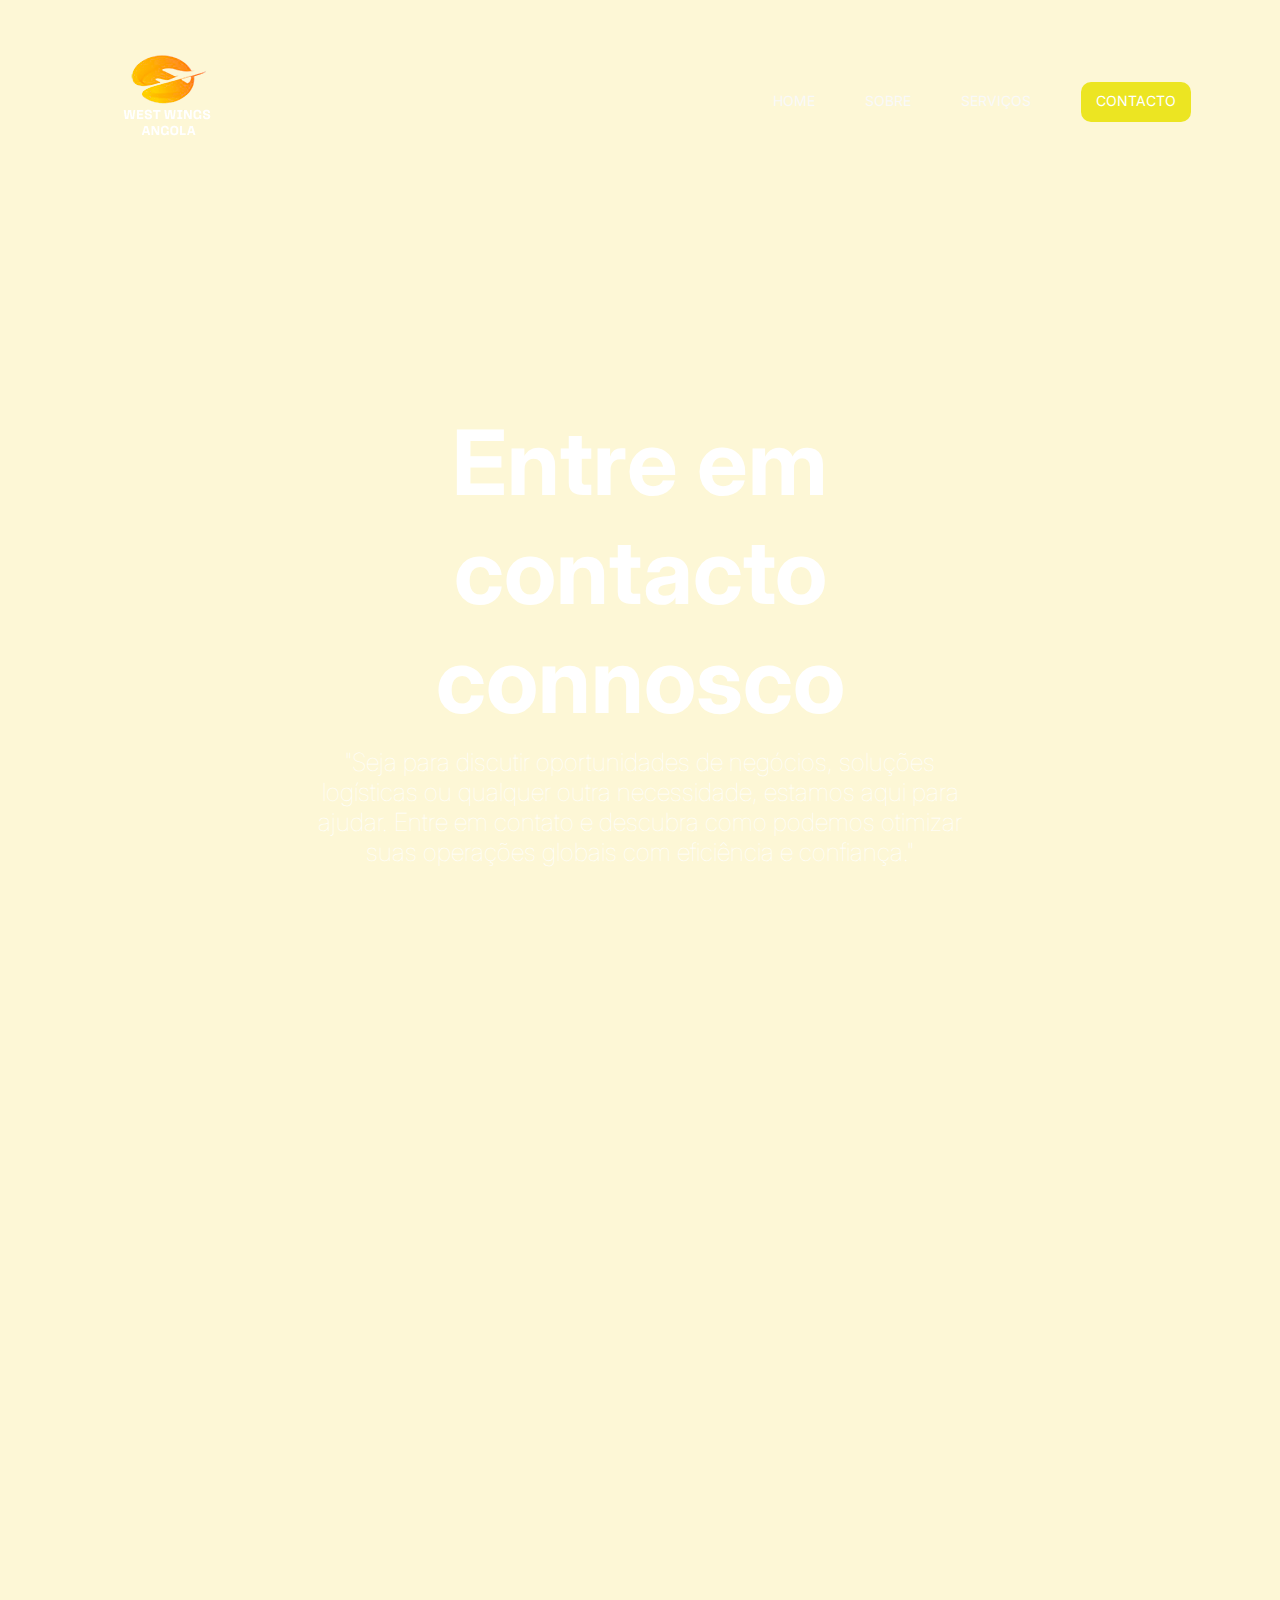
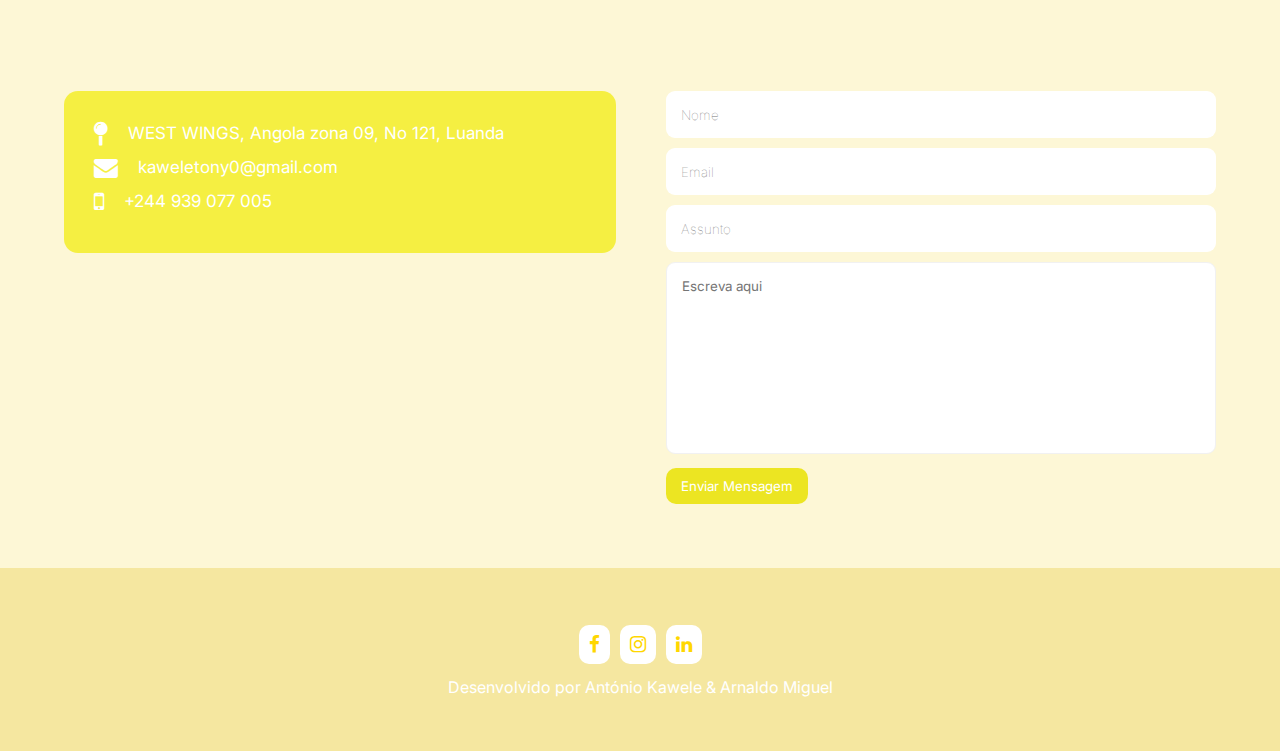
==== contacto.html @ 852876e9 "lançar site" ====
<!DOCTYPE html>
<html lang="pt-br">
<head>
    <meta charset="UTF-8">
    <meta name="viewport" content="width=device-width, initial-scale=1.0">
    <!-- font awesome down -->
    <link rel="stylesheet" href="https://cdnjs.cloudflare.com/ajax/libs/font-awesome/4.7.0/css/font-awesome.css" integrity="sha512-5A8nwdMOWrSz20fDsjczgUidUBR8liPYU+WymTZP1lmY9G6Oc7HlZv156XqnsgNUzTyMefFTcsFH/tnJE/+xBg==" crossorigin="anonymous" referrerpolicy="no-referrer" />
    <!-- link css -->
    <link rel="stylesheet" href="css/style.css">
    <title>Contacto</title>
    <style>
        .error-message {
            color: red;
            margin-top: 10px;
            font-size: 0.9em;
        }
    </style>
    <script>
        function validarFormulario() {
            const nome = document.getElementById('nome').value;
            const email = document.getElementById('email').value;
            const assunto = document.getElementById('assunto').value;
            const mensagem = document.getElementById('mensagem').value;
            let mensagemErro = '';
            const errorMessageContainer = document.getElementById('error-message');

            // Limpar mensagens de erro anteriores
            errorMessageContainer.innerText = '';

            // Validação do nome
            if (nome.trim() === '') {
                mensagemErro += 'O nome é obrigatório.\n';
            }

            // Validação do e-mail
            const emailRegex = /^[^\s@]+@[^\s@]+\.[^\s@]+$/;
            if (email.trim() === '') {
                mensagemErro += 'O e-mail é obrigatório.\n';
            } else if (!emailRegex.test(email)) {
                mensagemErro += 'Por favor, insira um e-mail válido.\n';
            }

            // Validação do assunto
            if (assunto.trim() === '') {
                mensagemErro += 'O assunto é obrigatório.\n';
            }

            // Validação da mensagem
            if (mensagem.trim() === '') {
                mensagemErro += 'A mensagem é obrigatória.\n';
            }

            if (mensagemErro) {
                errorMessageContainer.innerText = mensagemErro.trim().replace(/\n/g, ' ');
                return false; // Não envia o e-mail
            } else {
                enviarEmail(); // Chama a função para enviar o e-mail
            }
        }

        function enviarEmail() {
            const nome = document.getElementById('nome').value;
            const email = document.getElementById('email').value;
            const assunto = document.getElementById('assunto').value;
            const mensagem = document.getElementById('mensagem').value;

            const mailtoLink = `kaweletony0@gmail.com?subject=${encodeURIComponent(assunto)}&body=Nome: ${encodeURIComponent(nome)}%0D%0AEmail: ${encodeURIComponent(email)}%0D%0AMensagem: ${encodeURIComponent(mensagem)}`;

            window.location.href = mailtoLink;
        }
    </script>
</head>
<body>
    <!-- header -->
    <header style="background-image: url('img/trasnsport plane.png.jpg');">
        <div class="container">
            <nav>
                <a href="index.html">
                    <img src="img/west wings png.png" alt="logo">
                </a>
                <ul class="ul">
                    <a href="index.html">Home</a>
                    <a href="sobre.html">Sobre</a>
                    <a href="servicos.html">Serviços</a>
                    <a class="btn" href="contacto.html">Contacto</a>
                    <div class="close-icon" onclick="closeMenu()">
                        <i class="fa fa-times-circle-o"></i>
                    </div>
                </ul>
                <div class="menu-icon" onclick="openMenu()">
                    <i class="fa fa-bars"></i>
                </div>
            </nav>
            <section class="banner">
                <div class="banner-text">
                    <h1>Entre em contacto connosco</h1>
                    <p>"Seja para discutir oportunidades de negócios, soluções logísticas ou qualquer outra necessidade, estamos aqui para ajudar. Entre em contato e descubra como podemos otimizar suas operações globais com eficiência e confiança."</p>
                </div>
            </section>
        </div>
    </header>
    <section class="contacto">
        <div class="container">
            <div class="mapa">
                <iframe src="https://www.google.com/maps/embed?pb=!1m18!1m12!1m3!1d3003.0142972527233!2d13.233475173600315!3d-8.840545790513548!2m3!1f0!2f0!3f0!3m2!1i1024!2i768!4f13.1!3m3!1m2!1s0x1a51f3aba5f15e2f%3A0x7ec60780f9bf03c0!2sWEST%20WINGS%2CAngola!5e1!3m2!1spt-PT!2sao!4v1728296256755!5m2!1spt-PT!2sao" width="100%" height="500px" style="border:0;" allowfullscreen="" loading="lazy" referrerpolicy="no-referrer-when-downgrade"></iframe>
            </div>
            <div class="contacto-info">
                <div class="left-side">
                    <div>
                        <i class="fa fa-map-pin" aria-hidden="true"></i>
                        <p>WEST WINGS, Angola zona 09, No 121, Luanda</p>
                    </div>
                    <div>
                        <i class="fa fa-envelope" aria-hidden="true"></i>
                        <p>kaweletony0@gmail.com</p> <!-- Substitua pelo e-mail real -->
                    </div>
                    <div>
                        <i class="fa fa-mobile" aria-hidden="true"></i>
                        <p>+244 939 077 005</p>
                    </div>
                </div>
                <div class="right-side">
                    <form onsubmit="event.preventDefault(); validarFormulario();">
                        <input type="text" id="nome" placeholder="Nome" required>
                        <input type="email" id="email" placeholder="Email" required>
                        <input type="text" id="assunto" placeholder="Assunto" required>
                        <textarea id="mensagem" cols="30" rows="10" placeholder="Escreva aqui" required></textarea>
                        <button type="submit" class="btn">Enviar Mensagem</button>
                        <div id="error-message" class="error-message"></div> <!-- Div para mensagens de erro -->
                    </form>
                </div>
            </div>
        </div>
    </section>

    <!-- start of footer -->
    <footer class="footer">
        <div class="container">
            <div class="links">
                <a href="#"><i class="fa fa-facebook"></i></a>
                <a href="#"><i class="fa fa-instagram"></i></a>
                <a href="#"><i class="fa fa-linkedin"></i></a>
            </div>
            <p>Desenvolvido por António Kawele & Arnaldo Miguel</p>
        </div>
    </footer>
    <!-- end footer -->

    <!-- link do html e javascript para o efeito menu -->
    <script src="js/main.js"></script>
</body>
</html>
---- css/style.css ----
@import url('https://fonts.googleapis.com/css2?family=Inter:ital,opsz,wght@0,14..32,100..900;1,14..32,100..900&family=Poppins:ital,wght@0,100;0,200;0,300;0,400;0,500;0,600;0,700;0,800;0,900;1,100;1,200;1,300;1,400;1,500;1,600;1,700;1,800;1,900&display=swap');

*{
    margin: 0;
    padding: 0;
    box-sizing: border-box;
    text-decoration: none;
    outline: none;
    font-family: "Inter", sans-serif;
}
body{
    background-color: #f3d52b31;
}
section,footer{
    padding: 54px 0;

}
h3{
    font-size: 50px;
}
p{
    color: #0000009c; 
/* cor do paragrafo (p) escrito bem vindos a west... */
}
.container{
    max-width: 1400px;
    margin: 0 auto;
    padding: 0 5%;
}
.btn{
    /* botao contactos config */
    background-color: #ece522;
    color: white;
    padding: 10px 15px;                    
    border-radius: 10px;
    cursor: pointer;
    display: inline-block;
    transition: 0,1s;
}

.btn:hover{
    background-color: #777417;
    /* animação ao clicar o botão contactos */
}

@keyframes animate-outline {
    from{
        outline: 0px solid #fff701;
    }
    to{
        outline: 20px solid #fff700;
    }
    
}

header{
    background-position: center;
    background-size: cover;
    background-attachment: fixed ;
}
nav{
    display: flex;
    align-items: center;
    justify-content: space-between;
    padding-top: 30 px;
}
nav ul{
    display: flex;
    align-items: center;

}
nav ul a{

    /* botao home, contactos,etc  */
    color: #f9f9f9;
    margin: 0 25px;
    text-transform:uppercase;
    font-size: 14px;
    display: block;
}


nav ul a::after{
    content: "";
    background-color: #ece522;
    height: 3px;                      /*  para colacar a animação de baixo do sobre,contactos etc... */
    width: 0%;
    display: block;
}
nav ul a:hover::after{
    width: 100%;       
 /* continuacão da animação */
}

/* menu mobile */
nav .menu-icon{
    cursor: pointer;
    font-size: 25px;
    color: white;
    display: none;  
    /* o display none serve para ocultar o menu quando estiver no modo desktop */

}
/* end menu */
nav .close-icon{
    display: none;
    font-size: 30px;
    color: white;
}

.banner{
    display: flex;
    justify-content: center;

}
.banner .banner-text{
    margin: 150px;
    text-align: center;
    padding: 0 90px;
}
.banner .banner-text h1{
    font-size: 90px;
    color: white;

}
.banner .banner-text p{
    font-size: 25px;
    color: #ffffff;
    font-weight: lighter;
    margin: 12px 0;
}
/* saiba mais */
.saiba-mais .container{
    display: flex;
    align-items: center;
}
.saiba-mais .saiba-mais-text{
width: 50%;
padding: 0 40px ;
}
.saiba-mais .saiba-mais-text h3{
    font-size: 56px;
}
.saiba-mais .saiba-mais-text p{
    margin: 5px 0 10px 0;
}
.saiba-mais .saiba-mais-img{
    width : 50%;
    
}
/* .saiba-mais .saiba-mais-img{
    width: 100%;
  */
.depoimentos h3{
    text-align: center;
    /* texto depoimento */
}

  .depoimentos p{
    /* o comentario do depoimento */
    margin-bottom: 20px;
    text-align: center;
}
.cards{
    /* cards do depoimento */
    display: flex;
    justify-content: center;
    flex-wrap: wrap;
}

.depoimentos .card-item {

    
    background-color: rgba(244, 160, 50, 0.728);
    margin: 15px; 
    border-radius: 14px;
    text-align: center;
    width: 350px;
    transition: 0.3s;
    
}
/* esse comentario e para o cod acima margin 
para o espacamento,border ele vai arrendendor 
os contas,alinha o texto no centro,width largura */

.depoimentos .card-item img {
    border: 100%;
    width: 80px;
    display: block;
    margin: 10px auto;
}
/* esse comentario e pra cima width altura dos cards*/

.depoimentos .card-item .nome-user{
    font-weight: 600;
    font-size: 20px;
    margin-bottom: 15px;
}
.depoimentos .card-item .depoimentos-user{
    font-size: 15px;
    padding: 0 15px;
}
.depoimentos .card-item .stars{
    margin: 15px 0;
    border-top: 5px solid rgba(255, 255, 0, 0.511);
}
.depoimentos .card-item .stars i{
    color: cornsilk;
    margin-top: 15px;
    font-size: 20px;

}
.depoimentos .card-item:hover{
    background-color: rgb(240, 172, 2);
    margin-top: -5px;
}
/* esse comentario ]e para o cod acima efeito ao clicar 
os comentarios ,transition no .depoimento .carditem para estar mas suave  */

.depoimentos .card-item:hover .nome-user,
.depoimentos .card-item:hover .depoimentos-user
{
    color: #ffffff;
}
/* esse comentario ]e para o cod acima mudanca de cor quando clicas no comentario */


/*  Parceiros*/
.parceiros h3,
.parceiros p{
    text-align: center;
}
.parceiros .container div{
    display: flex;
    align-items: center;
    justify-content: space-around;
    flex-wrap: wrap;
}
/* .servicos .nossos-servicos h3
    .nossos-servicos .container{
    display: flex;
    align-items: center;
/ } */

/* footer */
.footer{
    background-color: rgb(245, 231, 160);
    text-align: center;

}
.footer i{
    color: gold;
    font-size: 19px;
    background-color: white;
    padding: 10px;
    margin: 3px;
    border-radius: 10px;
}
.footer p{
    margin-top: 10px;
    color: white;
}
/* Pagina sobre  */
.sobre .container{
    display: flex;
    align-items: center;
    justify-content: space-between;
}
  /* .sobre .sobre-text {
    width: 50%;
    padding-right: 40%;
  } */
.sobre .sobre-text p{

    margin: 18px ;
    color: #000000a6;
}
.sobre .sobre-img{

    width: 100%;
}
.sobre .sobre-img img{
    width: 120%;
    border-radius: 50px;
}

/* end pagina sobre */

/* pagina servicos */
.servicos h3{
    text-align: center;

}
.servicos .container{
    text-align: center;
}
.servicos .rows-cards{
    display: flex;
    justify-content: center;
    margin-top: 20px;
    flex-wrap: wrap;
}
.servicos .row-card-item{
   background-color: rgb(227, 191, 101); 
   width: 350px;
   padding: 20px;
   border-radius: 14px;
   margin: 20px;
} 
.servicos .row-card-item:hover{
    background-color: rgba(255, 217, 0, 0.509);
    transition: 0.3s;
}
.servicos .row-card-item:hover p{
    color: #ffffff;
}
.servicos .row-card-item img{
    background-color: #f1efad;
    border-radius: 14px;
    width: 70px;
    padding: 9px;
}
.servicos .row-card-item p.nome-servico{
    margin: 5px;
    transition: 0.3s;
}
.servicos .row-card-item p.descricao-servico{
transition: 0.3s;

}
/* end pagina servicos */

/* pagina de  contactos */
.contacto-info{
    display: flex;
    justify-content: space-between;
    margin-top: 50px;

}
.contacto-info .left-side{
    width: 50%;
    padding: 30px;
    background-color: #f5ef42;
    border-radius: 14px;
    margin-right: 50px;
    height: fit-content;
    
}
.contacto-info .left-side div{
    display: flex;
    align-items: center;
    margin-bottom: 10px;
    
}
.contacto-info .left-side div i{
    font-size: 24px;
    margin-right: 20px;
    color: white;
}
.contacto-info .left-side p{
    font-size: 17px;
    color: white;
}
.contacto-info .right-side{
    width: 50%;
}
.contacto-info .right-side input{
    display: block;
    width: 100%;
    margin-bottom: 10px;
    height: 47px;
    padding: 15px;
    border-radius: 9px;
    transition: 0.3s;
    border: 1 px solid #f1f1f1;
    color: #212121;
    font-weight: lighter;
    border: none;
}
.contacto-info .right-side input:focus,
.contacto-info .right-side textarea:focus{
    border-color: #ece522;
}
.contacto-info .right-side textarea{
    border: 1px solid #f1f1f1;
    color: #212121;
    border-radius: 9px;
    margin-bottom: 10px;
    padding: 15px;
    width: 100%;
    transition: 0.3s;
    resize: none;
}
.contacto-info .right-side button{
    border: none;

}


/* end pagina de contacos */

@media(max-width: 830px){

    /* menu mobile ajuste de tela completo do site */
    .ul {
        position: fixed;
        top: 0;
        left: 0;
        background-color: rgba(245, 200, 142, 0.872);
        width: 100%;
        height: 100%;
        flex-direction: column;
        align-items: center;
        justify-content: center;
        clip-path: circle(0% at 100% 0);
        transition: 0.7s;
    
    }
    .ul.open{
        clip-path: circle(141.4% at 100% 0);
    }

    .ul a{
        margin: 10px 0;
        font-size: 16px;
    }
    nav .menu-icon{
        display: block;
    }
    nav .close-icon{
      display: block;
      position: absolute;
      top: 46px;
      right: 28px;
    }
    /* panina home responsivo */
    .saiba-mais .saiba-mais-text{
        margin-top: 10px;
        padding: 0 20px;
        order: 1;
    }
    .saiba-mais .container{
        flex-direction: column ;

    }
    .saiba-mais .saiba-mais-text h3{
        font-size: 48px;

    }
    .saiba-mais .saiba-mais-text,
    .saiba-mais .saiba-mais-img{
        width: 100%;

    }
    /* banner responsivo */
    .banner .banner-text{
        padding: 0;
        margin: 80px;

    }
    .banner .banner-text h1{
        font-size: 80px ;
    }
    .banner .banner-text p{
        font-size: 15px ;
    }
    .depoimentos .card-item{
        width: 100%;
    }
    .sobre .sobre-img,
    .sobre .sobre-text{
        width: 100%;
 }
 .sobre .sobre-text{
 margin-top: 40px;
}
/* pagina contactos responsivo */
.contacto .contacto-info{
    flex-direction: column-reverse ;
}
.contacto-info .right-side,
.contacto-info .left-side{
    width: 100%;
}
.contacto-info .right-side{
    margin-bottom: 30px;

}
@media (max-width:500px){
    .banner .banner-text h1{
        font-size: 50px;
    }
    .saiba-mais .saiba-mais-text h3{
        font-size: 40px;

    }
}

}
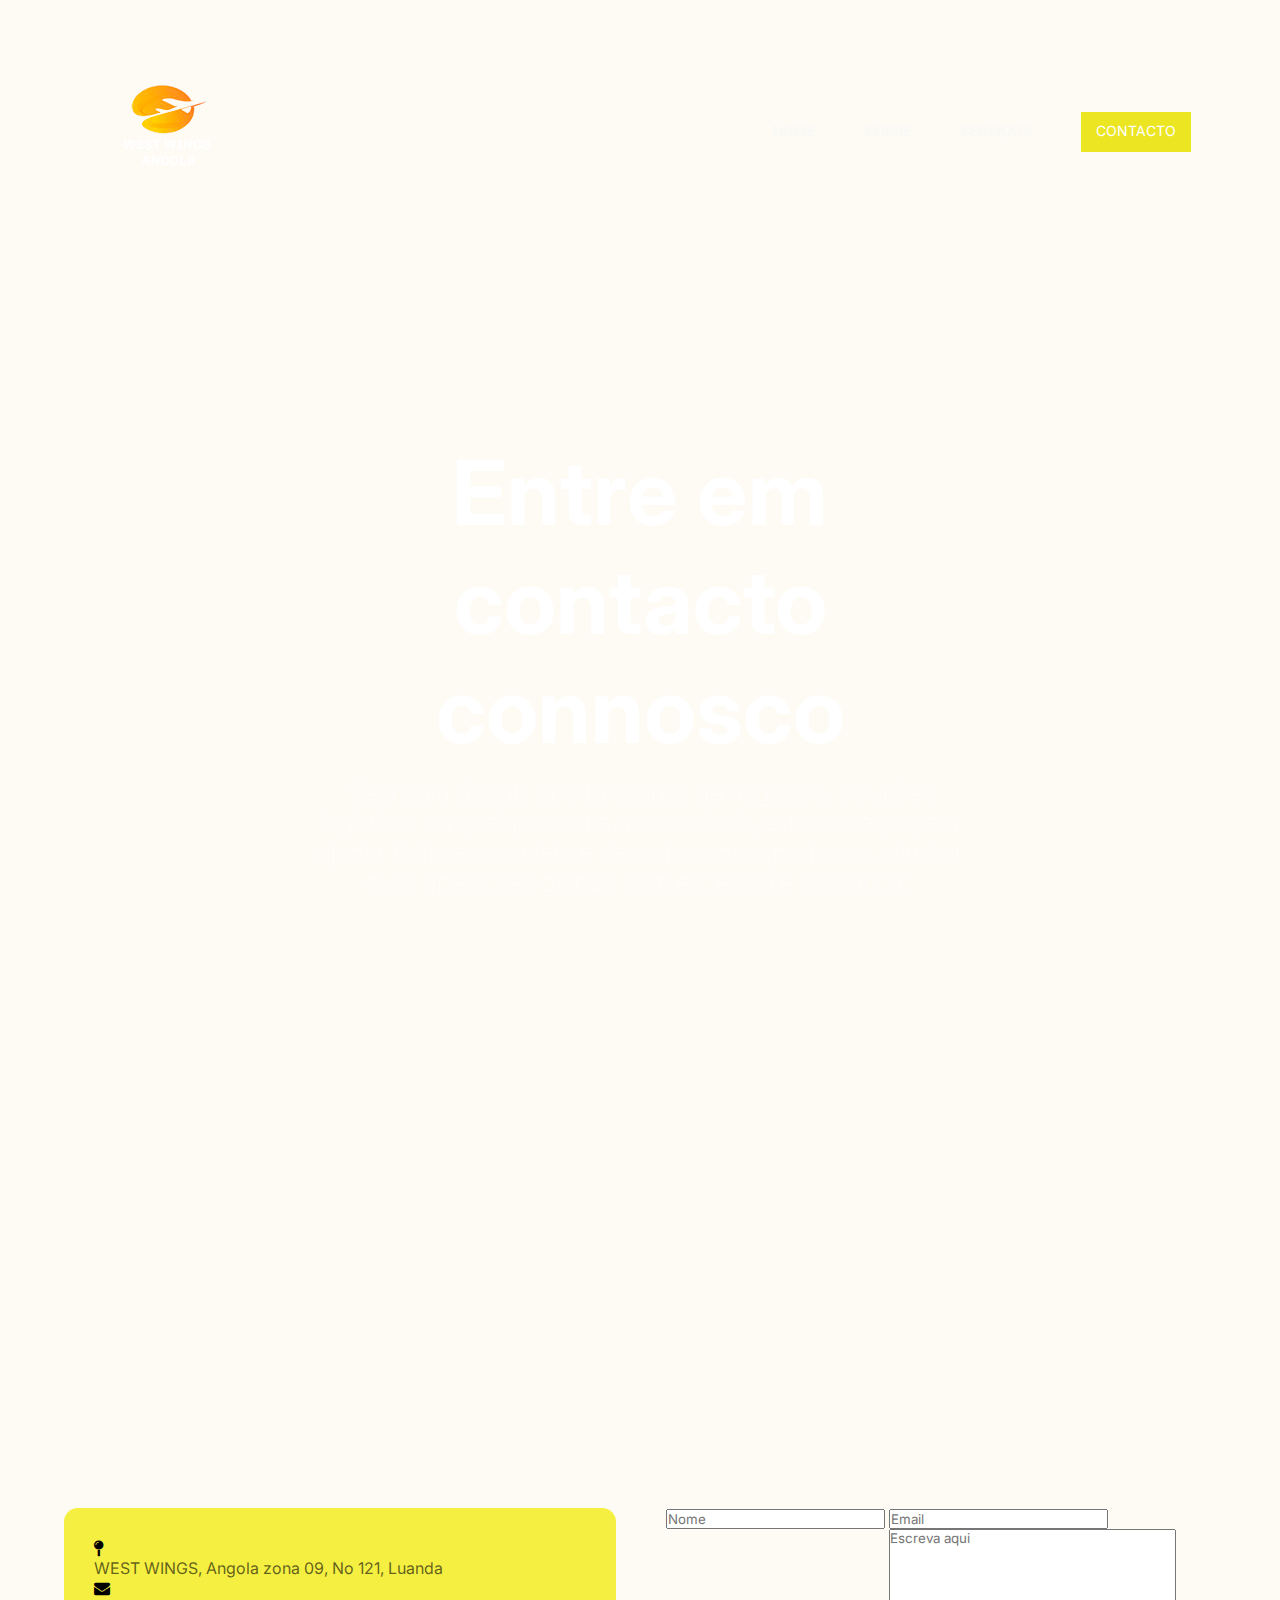
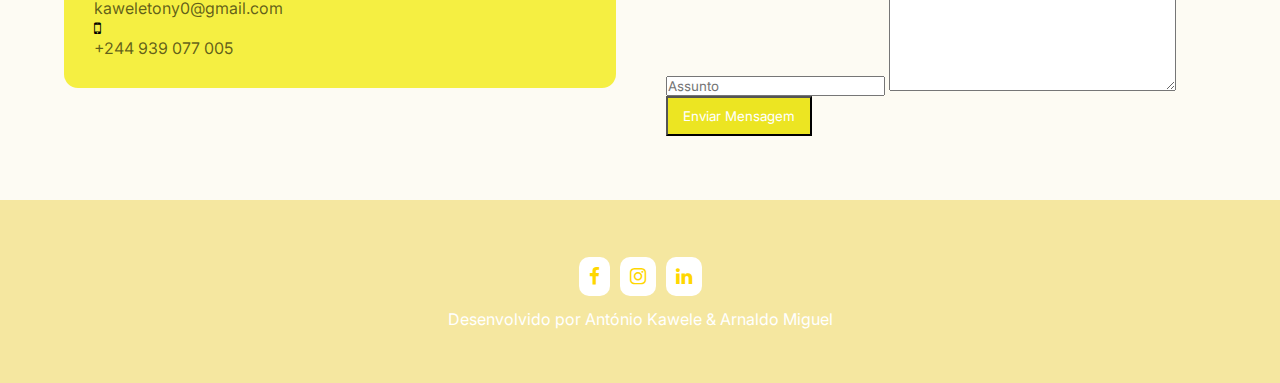
==== commit 01ab66b3: "update new one" ====
--- a/contacto.html
+++ b/contacto.html
@@ -64,7 +64,7 @@
             const assunto = document.getElementById('assunto').value;
             const mensagem = document.getElementById('mensagem').value;
 
-            const mailtoLink = `kaweletony0@gmail.com?subject=${encodeURIComponent(assunto)}&body=Nome: ${encodeURIComponent(nome)}%0D%0AEmail: ${encodeURIComponent(email)}%0D%0AMensagem: ${encodeURIComponent(mensagem)}`;
+            const mailtoLink = `mailto:kaweletony0@gmail.com?subject=${encodeURIComponent(assunto)}&body=Nome: ${encodeURIComponent(nome)}%0D%0AEmail: ${encodeURIComponent(email)}%0D%0AMensagem: ${encodeURIComponent(mensagem)}`;
 
             window.location.href = mailtoLink;
         }
@@ -72,7 +72,7 @@
 </head>
 <body>
     <!-- header -->
-    <header style="background-image: url('img/trasnsport plane.png.jpg');">
+    <header style="background-image: url('img/trasnsport\ plane.png.jpg');">
         <div class="container">
             <nav>
                 <a href="index.html">
--- a/css/style.css
+++ b/css/style.css
@@ -1,7 +1,6 @@
-
-@import url('https://fonts.googleapis.com/css2?family=Inter:ital,opsz,wght@0,14..32,100..900;1,14..32,100..900&family=Poppins:ital,wght@0,100;0,200;0,300;0,400;0,500;0,600;0,700;0,800;0,900;1,100;1,200;1,300;1,400;1,500;1,600;1,700;1,800;1,900&display=swap');
-
-*{
+@import url('https://fonts.googleapis.com/css2?family=Inter:ital,opsz,wght@0,14..32,100..900;1,14..32,100..900&family=Poppins:ital,wght@0,100;0,200;0,300;0,400;0,500;0,600;0,700;0,800;0,900&display=swap');
+
+* {
     margin: 0;
     padding: 0;
     box-sizing: border-box;
@@ -9,247 +8,223 @@
     outline: none;
     font-family: "Inter", sans-serif;
 }
-body{
-    background-color: #f3d52b31;
-}
-section,footer{
+
+body {
+    background-color: #f6e9c031;
+}
+
+section, footer {
     padding: 54px 0;
-
-}
-h3{
+    background-position: center;
+    background-size: cover;
+    background-attachment: scroll;
+}
+
+h3 {
     font-size: 50px;
 }
-p{
-    color: #0000009c; 
-/* cor do paragrafo (p) escrito bem vindos a west... */
-}
-.container{
+
+p {
+    color: #0000009c;
+    /* cor do paragrafo (p) escrito bem vindos a west... */
+}
+
+.container {
     max-width: 1400px;
     margin: 0 auto;
     padding: 0 5%;
 }
-.btn{
+
+.btn {
     /* botao contactos config */
     background-color: #ece522;
     color: white;
-    padding: 10px 15px;                    
-    border-radius: 10px;
+    padding: 10px 15px;
     cursor: pointer;
     display: inline-block;
-    transition: 0,1s;
-}
-
-.btn:hover{
-    background-color: #777417;
+    transition: 0.1s;
+}
+
+.btn:hover {
+    background-color: #f8f89a;
     /* animação ao clicar o botão contactos */
 }
 
-@keyframes animate-outline {
-    from{
-        outline: 0px solid #fff701;
-    }
-    to{
-        outline: 20px solid #fff700;
-    }
-    
-}
-
-header{
+header {
     background-position: center;
     background-size: cover;
-    background-attachment: fixed ;
-}
-nav{
+    background-attachment: fixed;
+    height: 100vh; /* Define a altura como 100% da altura da viewport */
+}
+
+nav {
     display: flex;
     align-items: center;
     justify-content: space-between;
-    padding-top: 30 px;
-}
-nav ul{
+    padding-top: 30px;
+}
+
+nav ul {
     display: flex;
     align-items: center;
-
-}
-nav ul a{
-
-    /* botao home, contactos,etc  */
+}
+
+nav ul a {
+    /* botao home, contactos,etc */
     color: #f9f9f9;
     margin: 0 25px;
-    text-transform:uppercase;
+    text-transform: uppercase;
     font-size: 14px;
     display: block;
 }
 
-
-nav ul a::after{
+nav ul a::after {
     content: "";
     background-color: #ece522;
-    height: 3px;                      /*  para colacar a animação de baixo do sobre,contactos etc... */
+    height: 3px; /* animação de baixo dos links */
     width: 0%;
     display: block;
 }
-nav ul a:hover::after{
-    width: 100%;       
- /* continuacão da animação */
-}
-
-/* menu mobile */
-nav .menu-icon{
+
+nav ul a:hover::after {
+    width: 100%;
+    /* continuação da animação */
+}
+
+/* Menu mobile */
+nav .menu-icon {
     cursor: pointer;
     font-size: 25px;
     color: white;
-    display: none;  
-    /* o display none serve para ocultar o menu quando estiver no modo desktop */
-
-}
-/* end menu */
-nav .close-icon{
+    display: none;
+}
+
+nav .close-icon {
     display: none;
     font-size: 30px;
     color: white;
 }
 
-.banner{
+.banner {
     display: flex;
     justify-content: center;
-
-}
-.banner .banner-text{
+    background-position: center;
+    background-size: cover;
+    background-attachment: fixed;
+    height: 100vh;
+}
+
+.banner .banner-text {
     margin: 150px;
     text-align: center;
     padding: 0 90px;
 }
-.banner .banner-text h1{
+
+.banner .banner-text h1 {
     font-size: 90px;
     color: white;
-
-}
-.banner .banner-text p{
+}
+
+.banner .banner-text p {
     font-size: 25px;
     color: #ffffff;
     font-weight: lighter;
     margin: 12px 0;
 }
-/* saiba mais */
-.saiba-mais .container{
+
+/* Saiba mais */
+.saiba-mais .container {
     display: flex;
     align-items: center;
 }
-.saiba-mais .saiba-mais-text{
-width: 50%;
-padding: 0 40px ;
-}
-.saiba-mais .saiba-mais-text h3{
+
+.saiba-mais .saiba-mais-text {
+    width: 50%;
+    padding: 0 40px;
+}
+
+.saiba-mais .saiba-mais-text h3 {
     font-size: 56px;
 }
-.saiba-mais .saiba-mais-text p{
+
+.saiba-mais .saiba-mais-text p {
     margin: 5px 0 10px 0;
 }
-.saiba-mais .saiba-mais-img{
-    width : 50%;
-    
-}
-/* .saiba-mais .saiba-mais-img{
-    width: 100%;
-  */
-.depoimentos h3{
-    text-align: center;
-    /* texto depoimento */
-}
-
-  .depoimentos p{
-    /* o comentario do depoimento */
+
+.saiba-mais .saiba-mais-img {
+    width: 50%;
+}
+
+.depoimentos h3 {
+    text-align: center;
+}
+
+.depoimentos p {
     margin-bottom: 20px;
     text-align: center;
 }
-.cards{
-    /* cards do depoimento */
+
+.cards {
     display: flex;
     justify-content: center;
     flex-wrap: wrap;
 }
 
 .depoimentos .card-item {
-
-    
     background-color: rgba(244, 160, 50, 0.728);
-    margin: 15px; 
-    border-radius: 14px;
+    margin: 15px;
     text-align: center;
     width: 350px;
     transition: 0.3s;
-    
-}
-/* esse comentario e para o cod acima margin 
-para o espacamento,border ele vai arrendendor 
-os contas,alinha o texto no centro,width largura */
+}
 
 .depoimentos .card-item img {
-    border: 100%;
     width: 80px;
     display: block;
     margin: 10px auto;
 }
-/* esse comentario e pra cima width altura dos cards*/
-
-.depoimentos .card-item .nome-user{
+
+.depoimentos .card-item .nome-user {
     font-weight: 600;
     font-size: 20px;
     margin-bottom: 15px;
 }
-.depoimentos .card-item .depoimentos-user{
+
+.depoimentos .card-item .depoimentos-user {
     font-size: 15px;
     padding: 0 15px;
 }
-.depoimentos .card-item .stars{
-    margin: 15px 0;
-    border-top: 5px solid rgba(255, 255, 0, 0.511);
-}
-.depoimentos .card-item .stars i{
-    color: cornsilk;
-    margin-top: 15px;
-    font-size: 20px;
-
-}
-.depoimentos .card-item:hover{
+
+.depoimentos .card-item:hover {
     background-color: rgb(240, 172, 2);
     margin-top: -5px;
 }
-/* esse comentario ]e para o cod acima efeito ao clicar 
-os comentarios ,transition no .depoimento .carditem para estar mas suave  */
 
 .depoimentos .card-item:hover .nome-user,
-.depoimentos .card-item:hover .depoimentos-user
-{
+.depoimentos .card-item:hover .depoimentos-user {
     color: #ffffff;
 }
-/* esse comentario ]e para o cod acima mudanca de cor quando clicas no comentario */
-
-
-/*  Parceiros*/
+
+/* Parceiros */
 .parceiros h3,
-.parceiros p{
-    text-align: center;
-}
-.parceiros .container div{
+.parceiros p {
+    text-align: center;
+}
+
+.parceiros .container div {
     display: flex;
     align-items: center;
     justify-content: space-around;
     flex-wrap: wrap;
 }
-/* .servicos .nossos-servicos h3
-    .nossos-servicos .container{
-    display: flex;
-    align-items: center;
-/ } */
-
-/* footer */
-.footer{
+
+/* Footer */
+.footer {
     background-color: rgb(245, 231, 160);
     text-align: center;
-
-}
-.footer i{
+}
+
+.footer i {
     color: gold;
     font-size: 19px;
     background-color: white;
@@ -257,152 +232,105 @@
     margin: 3px;
     border-radius: 10px;
 }
-.footer p{
+
+.footer p {
     margin-top: 10px;
     color: white;
 }
-/* Pagina sobre  */
-.sobre .container{
+
+/* Página sobre */
+.sobre .container {
     display: flex;
     align-items: center;
     justify-content: space-between;
 }
-  /* .sobre .sobre-text {
-    width: 50%;
-    padding-right: 40%;
-  } */
-.sobre .sobre-text p{
-
-    margin: 18px ;
+
+.sobre .sobre-text {
+    width: 50%;
+    padding-right: 40px;
+}
+
+.sobre .sobre-text p {
+    margin: 18px;
     color: #000000a6;
 }
-.sobre .sobre-img{
-
+
+.sobre .sobre-img {
+    width: 50%;
+}
+
+.sobre .sobre-img img {
     width: 100%;
-}
-.sobre .sobre-img img{
-    width: 120%;
     border-radius: 50px;
 }
 
-/* end pagina sobre */
-
-/* pagina servicos */
-.servicos h3{
-    text-align: center;
-
-}
-.servicos .container{
-    text-align: center;
-}
-.servicos .rows-cards{
+/* Página serviços */
+.servicos h3 {
+    text-align: center;
+}
+
+.servicos .container {
+    text-align: center;
+}
+
+.servicos .rows-cards {
     display: flex;
     justify-content: center;
     margin-top: 20px;
     flex-wrap: wrap;
 }
-.servicos .row-card-item{
-   background-color: rgb(227, 191, 101); 
-   width: 350px;
-   padding: 20px;
-   border-radius: 14px;
-   margin: 20px;
-} 
-.servicos .row-card-item:hover{
+
+.servicos .row-card-item {
+    background-color: rgb(227, 191, 101);
+    width: 350px;
+    padding: 20px;
+    border-radius: 14px;
+    margin: 20px;
+}
+
+.servicos .row-card-item:hover {
     background-color: rgba(255, 217, 0, 0.509);
     transition: 0.3s;
 }
-.servicos .row-card-item:hover p{
+
+.servicos .row-card-item:hover p {
     color: #ffffff;
 }
-.servicos .row-card-item img{
+
+.servicos .row-card-item img {
     background-color: #f1efad;
     border-radius: 14px;
     width: 70px;
     padding: 9px;
 }
-.servicos .row-card-item p.nome-servico{
+
+.servicos .row-card-item p.nome-servico {
     margin: 5px;
     transition: 0.3s;
 }
-.servicos .row-card-item p.descricao-servico{
-transition: 0.3s;
-
-}
-/* end pagina servicos */
-
-/* pagina de  contactos */
-.contacto-info{
+
+/* Página de contactos */
+.contacto-info {
     display: flex;
     justify-content: space-between;
     margin-top: 50px;
-
-}
-.contacto-info .left-side{
+}
+
+.contacto-info .left-side {
     width: 50%;
     padding: 30px;
     background-color: #f5ef42;
     border-radius: 14px;
     margin-right: 50px;
     height: fit-content;
-    
-}
-.contacto-info .left-side div{
-    display: flex;
-    align-items: center;
-    margin-bottom: 10px;
-    
-}
-.contacto-info .left-side div i{
-    font-size: 24px;
-    margin-right: 20px;
-    color: white;
-}
-.contacto-info .left-side p{
-    font-size: 17px;
-    color: white;
-}
-.contacto-info .right-side{
-    width: 50%;
-}
-.contacto-info .right-side input{
-    display: block;
-    width: 100%;
-    margin-bottom: 10px;
-    height: 47px;
-    padding: 15px;
-    border-radius: 9px;
-    transition: 0.3s;
-    border: 1 px solid #f1f1f1;
-    color: #212121;
-    font-weight: lighter;
-    border: none;
-}
-.contacto-info .right-side input:focus,
-.contacto-info .right-side textarea:focus{
-    border-color: #ece522;
-}
-.contacto-info .right-side textarea{
-    border: 1px solid #f1f1f1;
-    color: #212121;
-    border-radius: 9px;
-    margin-bottom: 10px;
-    padding: 15px;
-    width: 100%;
-    transition: 0.3s;
-    resize: none;
-}
-.contacto-info .right-side button{
-    border: none;
-
-}
-
-
-/* end pagina de contacos */
-
-@media(max-width: 830px){
-
-    /* menu mobile ajuste de tela completo do site */
+}
+
+.contacto-info .right-side {
+    width: 50%;
+}
+
+/* Responsividade */
+@media(max-width: 830px) {
     .ul {
         position: fixed;
         top: 0;
@@ -415,86 +343,75 @@
         justify-content: center;
         clip-path: circle(0% at 100% 0);
         transition: 0.7s;
-    
-    }
-    .ul.open{
+    }
+
+    .ul.open {
         clip-path: circle(141.4% at 100% 0);
     }
 
-    .ul a{
+    .ul a {
         margin: 10px 0;
         font-size: 16px;
     }
-    nav .menu-icon{
+
+    nav .menu-icon {
         display: block;
     }
-    nav .close-icon{
-      display: block;
-      position: absolute;
-      top: 46px;
-      right: 28px;
-    }
-    /* panina home responsivo */
-    .saiba-mais .saiba-mais-text{
-        margin-top: 10px;
-        padding: 0 20px;
-        order: 1;
-    }
-    .saiba-mais .container{
-        flex-direction: column ;
-
-    }
-    .saiba-mais .saiba-mais-text h3{
-        font-size: 48px;
-
-    }
+
+    nav .close-icon {
+        display: block;
+        position: absolute;
+        top: 46px;
+        right: 28px;
+    }
+
+    .saiba-mais .container {
+        flex-direction: column;
+    }
+
     .saiba-mais .saiba-mais-text,
-    .saiba-mais .saiba-mais-img{
+    .saiba-mais .saiba-mais-img {
         width: 100%;
-
-    }
-    /* banner responsivo */
-    .banner .banner-text{
+    }
+
+    .banner .banner-text {
         padding: 0;
         margin: 80px;
-
-    }
-    .banner .banner-text h1{
-        font-size: 80px ;
-    }
-    .banner .banner-text p{
-        font-size: 15px ;
-    }
-    .depoimentos .card-item{
+    }
+
+    .depoimentos .card-item {
         width: 100%;
     }
+
     .sobre .sobre-img,
-    .sobre .sobre-text{
+    .sobre .sobre-text {
         width: 100%;
- }
- .sobre .sobre-text{
- margin-top: 40px;
-}
-/* pagina contactos responsivo */
-.contacto .contacto-info{
-    flex-direction: column-reverse ;
-}
-.contacto-info .right-side,
-.contacto-info .left-side{
-    width: 100%;
-}
-.contacto-info .right-side{
-    margin-bottom: 30px;
-
-}
-@media (max-width:500px){
-    .banner .banner-text h1{
-        font-size: 50px;
-    }
-    .saiba-mais .saiba-mais-text h3{
-        font-size: 40px;
-
-    }
-}
-
-}
+    }
+
+    .sobre .sobre-text {
+        margin-top: 40px;
+    }
+
+    .contacto-info {
+        flex-direction: column;
+    }
+
+    .contacto-info .left-side,
+    .contacto-info .right-side {
+        width: 100%;
+    }
+}
+
+@media (max-width: 500px) {
+    header {
+        background-size: cover;
+        background-position: center;
+        background-attachment: scroll; /* Remove o efeito "fixo" para evitar distorção em dispositivos pequenos */
+    }
+
+    .banner {
+        background-size: cover;
+        background-position: center;
+        height: 50vh; /* Ajusta a altura do banner para telas menores */
+    }
+}
